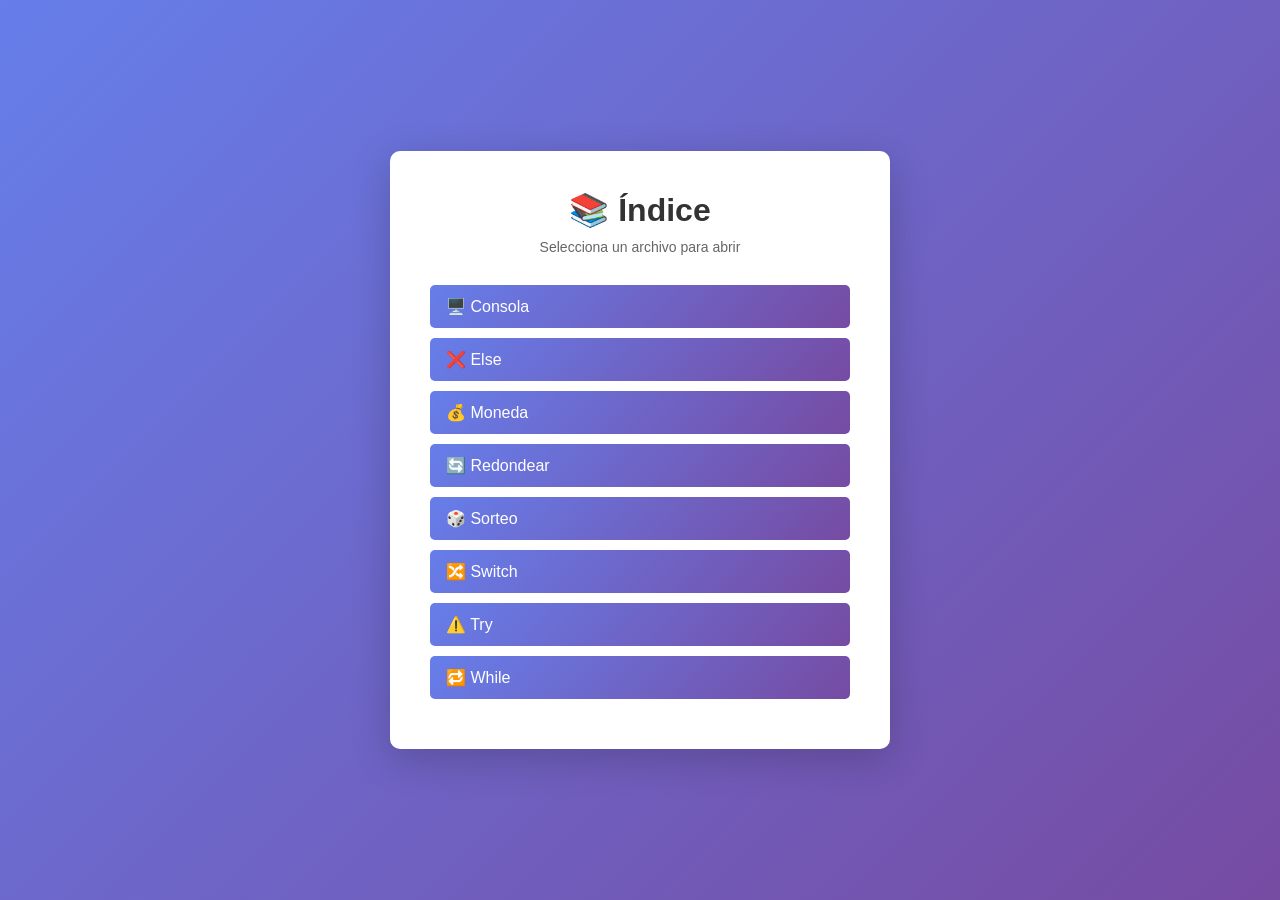
==== index.html @ 93c36515 "terminado" ====
<!DOCTYPE html>
<html lang="es">
<head>
    <meta charset="UTF-8">
    <meta name="viewport" content="width=device-width, initial-scale=1.0">
    <title>Índice - CLASE 6</title>
    <style>
        * {
            margin: 0;
            padding: 0;
            box-sizing: border-box;
        }
        
        body {
            font-family: 'Segoe UI', Tahoma, Geneva, Verdana, sans-serif;
            background: linear-gradient(135deg, #667eea 0%, #764ba2 100%);
            min-height: 100vh;
            display: flex;
            justify-content: center;
            align-items: center;
            padding: 20px;
        }
        
        .container {
            background: white;
            border-radius: 10px;
            padding: 40px;
            box-shadow: 0 10px 40px rgba(0, 0, 0, 0.2);
            max-width: 500px;
            width: 100%;
        }
        
        h1 {
            color: #333;
            margin-bottom: 10px;
            text-align: center;
        }
        
        .subtitle {
            color: #666;
            text-align: center;
            margin-bottom: 30px;
            font-size: 14px;
        }
        
        ul {
            list-style: none;
        }
        
        li {
            margin-bottom: 10px;
        }
        
        a {
            display: block;
            padding: 12px 16px;
            text-decoration: none;
            color: white;
            background: linear-gradient(135deg, #667eea 0%, #764ba2 100%);
            border-radius: 5px;
            transition: all 0.3s ease;
            font-weight: 500;
        }
        
        a:hover {
            background: linear-gradient(135deg, #764ba2 0%, #667eea 100%);
            transform: translateX(5px);
            box-shadow: 0 5px 15px rgba(102, 126, 234, 0.4);
        }
    </style>
</head>
<body>
    <div class="container">
        <h1>📚 Índice</h1>
        <p class="subtitle">Selecciona un archivo para abrir</p>
        
        <ul>
            <li><a href="consola.html">🖥️ Consola</a></li>
            <li><a href="else.html">❌ Else</a></li>
            <li><a href="moneda.html">💰 Moneda</a></li>
            <li><a href="redondear.html">🔄 Redondear</a></li>
            <li><a href="sorteo.html">🎲 Sorteo</a></li>
            <li><a href="switch.html">🔀 Switch</a></li>
            <li><a href="try.html">⚠️ Try</a></li>
            <li><a href="while.html">🔁 While</a></li>
        </ul>
    </div>
</body>
</html>
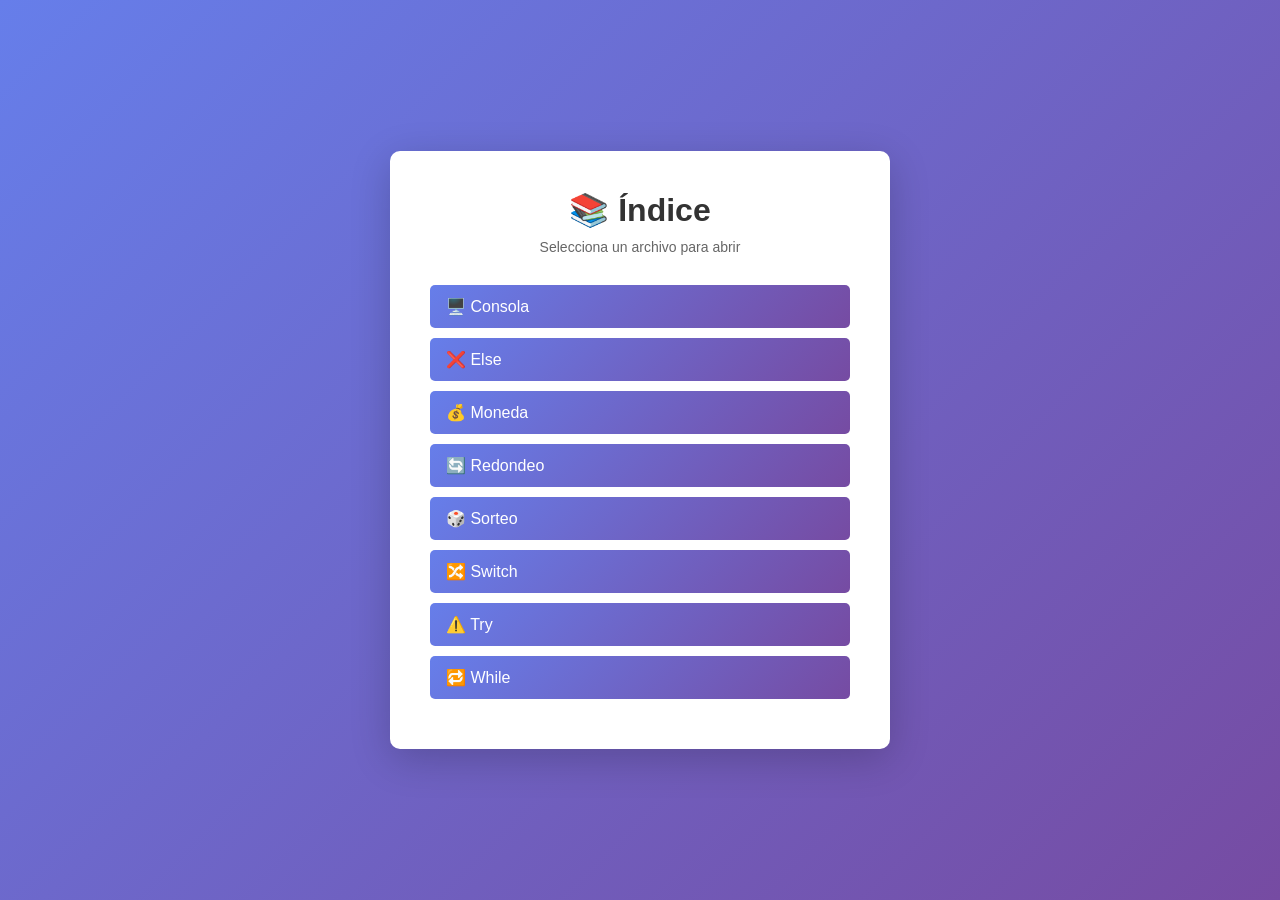
==== commit b39770e0: "ultimo" ====
--- a/index.html
+++ b/index.html
@@ -78,7 +78,7 @@
             <li><a href="consola.html">🖥️ Consola</a></li>
             <li><a href="else.html">❌ Else</a></li>
             <li><a href="moneda.html">💰 Moneda</a></li>
-            <li><a href="redondear.html">🔄 Redondear</a></li>
+            <li><a href="redondeo.html">🔄 Redondeo</a></li>
             <li><a href="sorteo.html">🎲 Sorteo</a></li>
             <li><a href="switch.html">🔀 Switch</a></li>
             <li><a href="try.html">⚠️ Try</a></li>
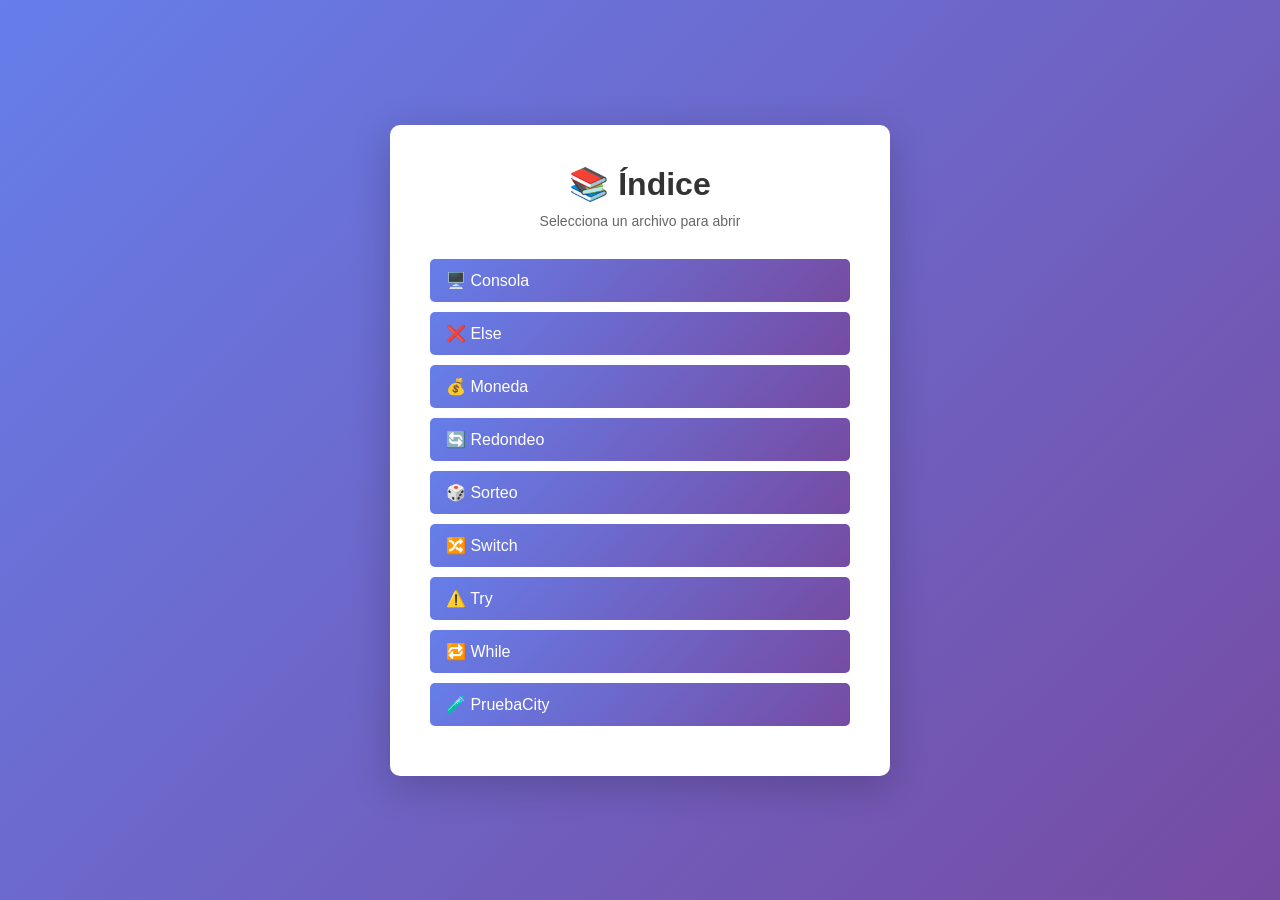
==== commit 0c5fd073: "ultimo" ====
--- a/index.html
+++ b/index.html
@@ -83,6 +83,7 @@
             <li><a href="switch.html">🔀 Switch</a></li>
             <li><a href="try.html">⚠️ Try</a></li>
             <li><a href="while.html">🔁 While</a></li>
+            <li><a href="pruebacity.html">🧪 PruebaCity</a></li>
         </ul>
     </div>
 </body>
